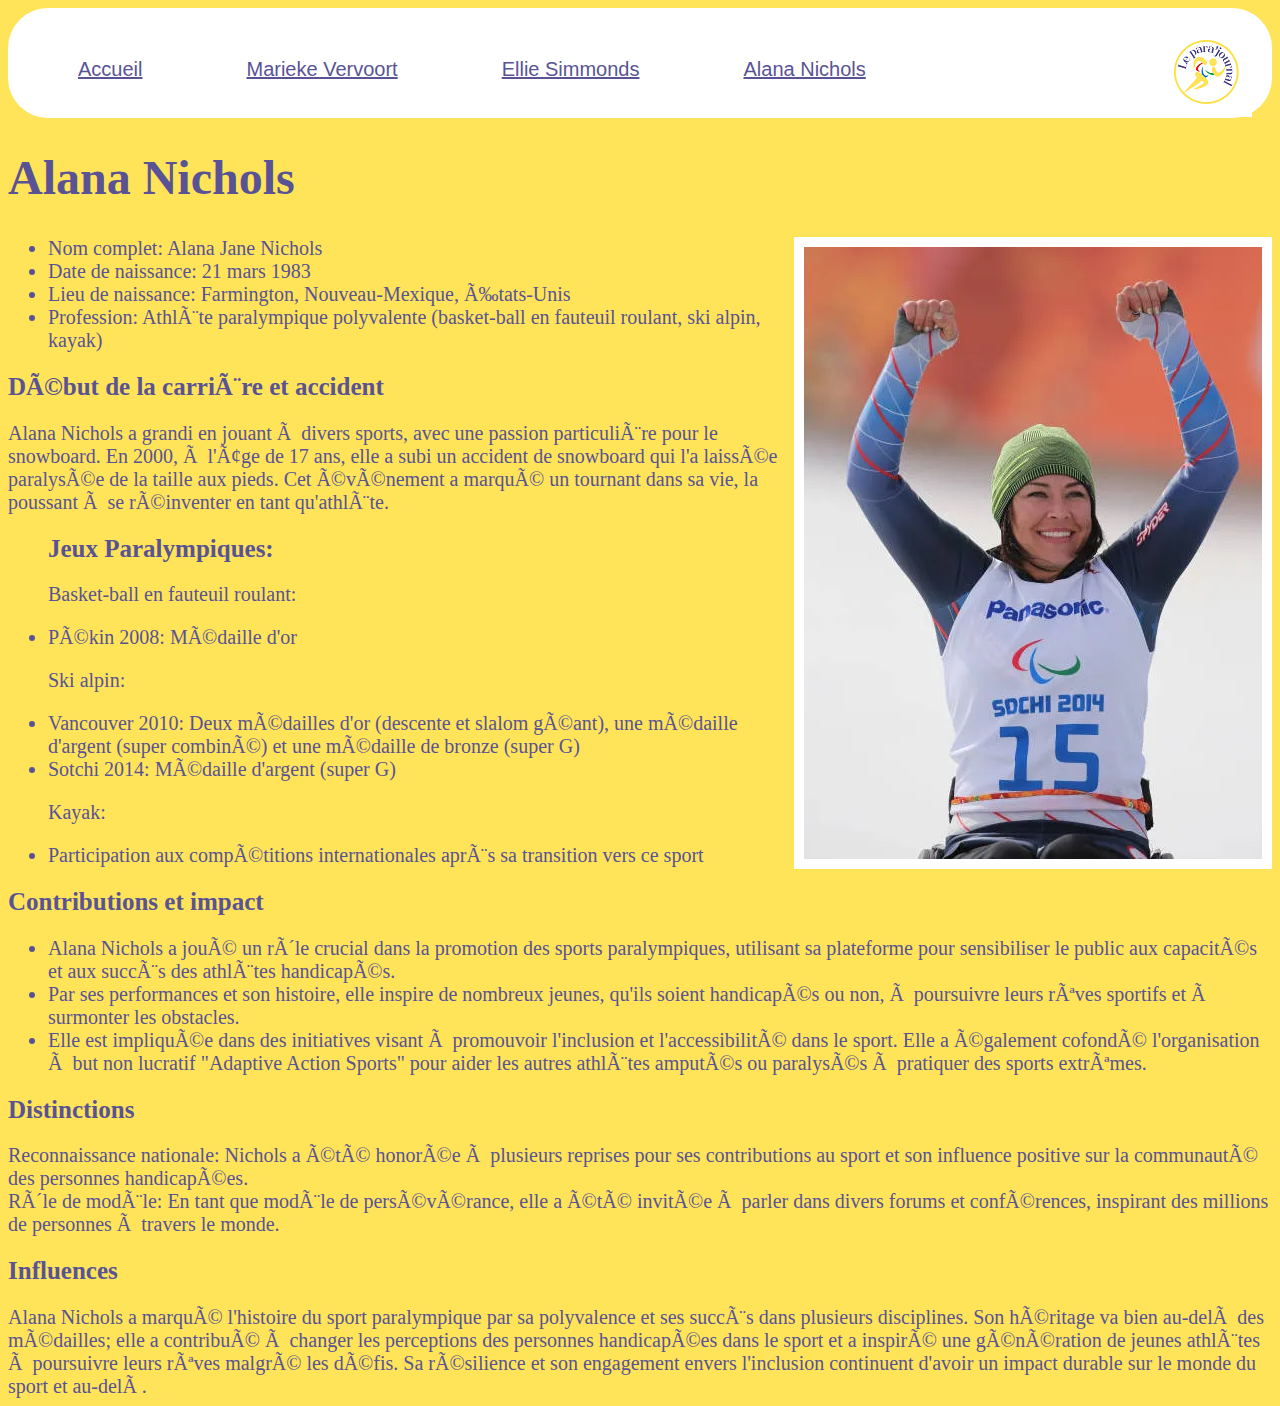
==== Alana Nichols.html @ 9be34101 "Add files via upload" ====
<!Doctype html>
<html>
  <head> 
  	<link href="stylee.css" rel="stylesheet" type="text/css">
    <title>un journal</title>
    <meta charset="utf-9">
  </head>
  <body>
<nav>
  <a href="journal.html" class="nav-item">Accueil</a>
  <a href="Marieke Vervoort.html" class="nav-item">Marieke Vervoort</a>
  <a href="Ellie Simmonds.html" class="nav-item">Ellie Simmonds</a>
  <a href="Alana Nichols.html" class="nav-item">Alana Nichols</a>
  <img src="logo1.png">
 </nav>
  <h1>Alana Nichols</h1>
    <img src="alana.webp">
   <ul>

                  <li>Nom complet: Alana Jane Nichols</li>
                  <li>Date de naissance: 21 mars 1983</li>
                  <li>Lieu de naissance: Farmington, Nouveau-Mexique, États-Unis</li>
                  <li>Profession: Athlète paralympique polyvalente (basket-ball en fauteuil roulant, ski alpin, kayak)</li>
   </ul>
  <h2>Début de la carrière et accident</h2>
<p>Alana Nichols a grandi en jouant à divers sports, avec une passion particulière pour le snowboard. En 2000, à l'âge de 17 ans, elle a subi un accident de snowboard qui l'a laissée paralysée de la taille aux pieds. Cet événement a marqué un tournant dans sa vie, la poussant à se réinventer en tant qu'athlète.</p>
   <ul>

<h2>Jeux Paralympiques:</h2>
              <p>Basket-ball en fauteuil roulant:</p>
                  <li>Pékin 2008: Médaille d'or</li>
              <p>Ski alpin:</p>
                  <li>Vancouver 2010: Deux médailles d'or (descente et slalom géant), une médaille d'argent (super combiné) et une médaille de bronze (super G)</li>
                  <li>Sotchi 2014: Médaille d'argent (super G)</li>
              <p>Kayak:</p>
                  <li>Participation aux compétitions internationales après sa transition vers ce sport</li>
   </ul>
   <h2>Contributions et impact</h2>
   <ul>

                  <li>Alana Nichols a joué un rôle crucial dans la promotion des sports paralympiques, utilisant sa plateforme pour sensibiliser le public aux capacités et aux succès des athlètes handicapés.</li>
                  <li>Par ses performances et son histoire, elle inspire de nombreux jeunes, qu'ils soient handicapés ou non, à poursuivre leurs rêves sportifs et à surmonter les obstacles.</li>
                  <li>Elle est impliquée dans des initiatives visant à promouvoir l'inclusion et l'accessibilité dans le sport. Elle a également cofondé l'organisation à but non lucratif "Adaptive Action Sports" pour aider les autres athlètes amputés ou paralysés à pratiquer des sports extrêmes.</li>
   </ul>
<h2>Distinctions</h2>
                  <li>Reconnaissance nationale: Nichols a été honorée à plusieurs reprises pour ses contributions au sport et son influence positive sur la communauté des personnes handicapées.</li>
                  <li>Rôle de modèle: En tant que modèle de persévérance, elle a été invitée à parler dans divers forums et conférences, inspirant des millions de personnes à travers le monde.</li>
<h2>Influences</h2>
                  <li>Alana Nichols a marqué l'histoire du sport paralympique par sa polyvalence et ses succès dans plusieurs disciplines. Son héritage va bien au-delà des médailles; elle a contribué à changer les perceptions des personnes handicapées dans le sport et a inspiré une génération de jeunes athlètes à poursuivre leurs rêves malgré les défis. Sa résilience et son engagement envers l'inclusion continuent d'avoir un impact durable sur le monde du sport et au-delà.</li>
   </ul>
</body>
</html>
---- stylee.css ----
body{background-color:#ffe459
}

h1{
	color: #595395;
	font-size: xxx-large;
}

p{
	color: #595395;
	font-size: 20px;
}

img{
	border: 10px solid white;
}

h2{
	color: #595395;
	font-size: 25px;
}

li{
	color: #595395;
	font-size: 20px;
}


nav {
    background-color: white;
    padding: 20px;
    height: 70px;
          border-radius: 40px;
} 
.nav-item{
    color: #595395;
    font-size: 20px;
    font-family: arial, sans-serif;
    padding: 50px;
    position: relative;
    top:30px;
}
img{
	float: right;
}
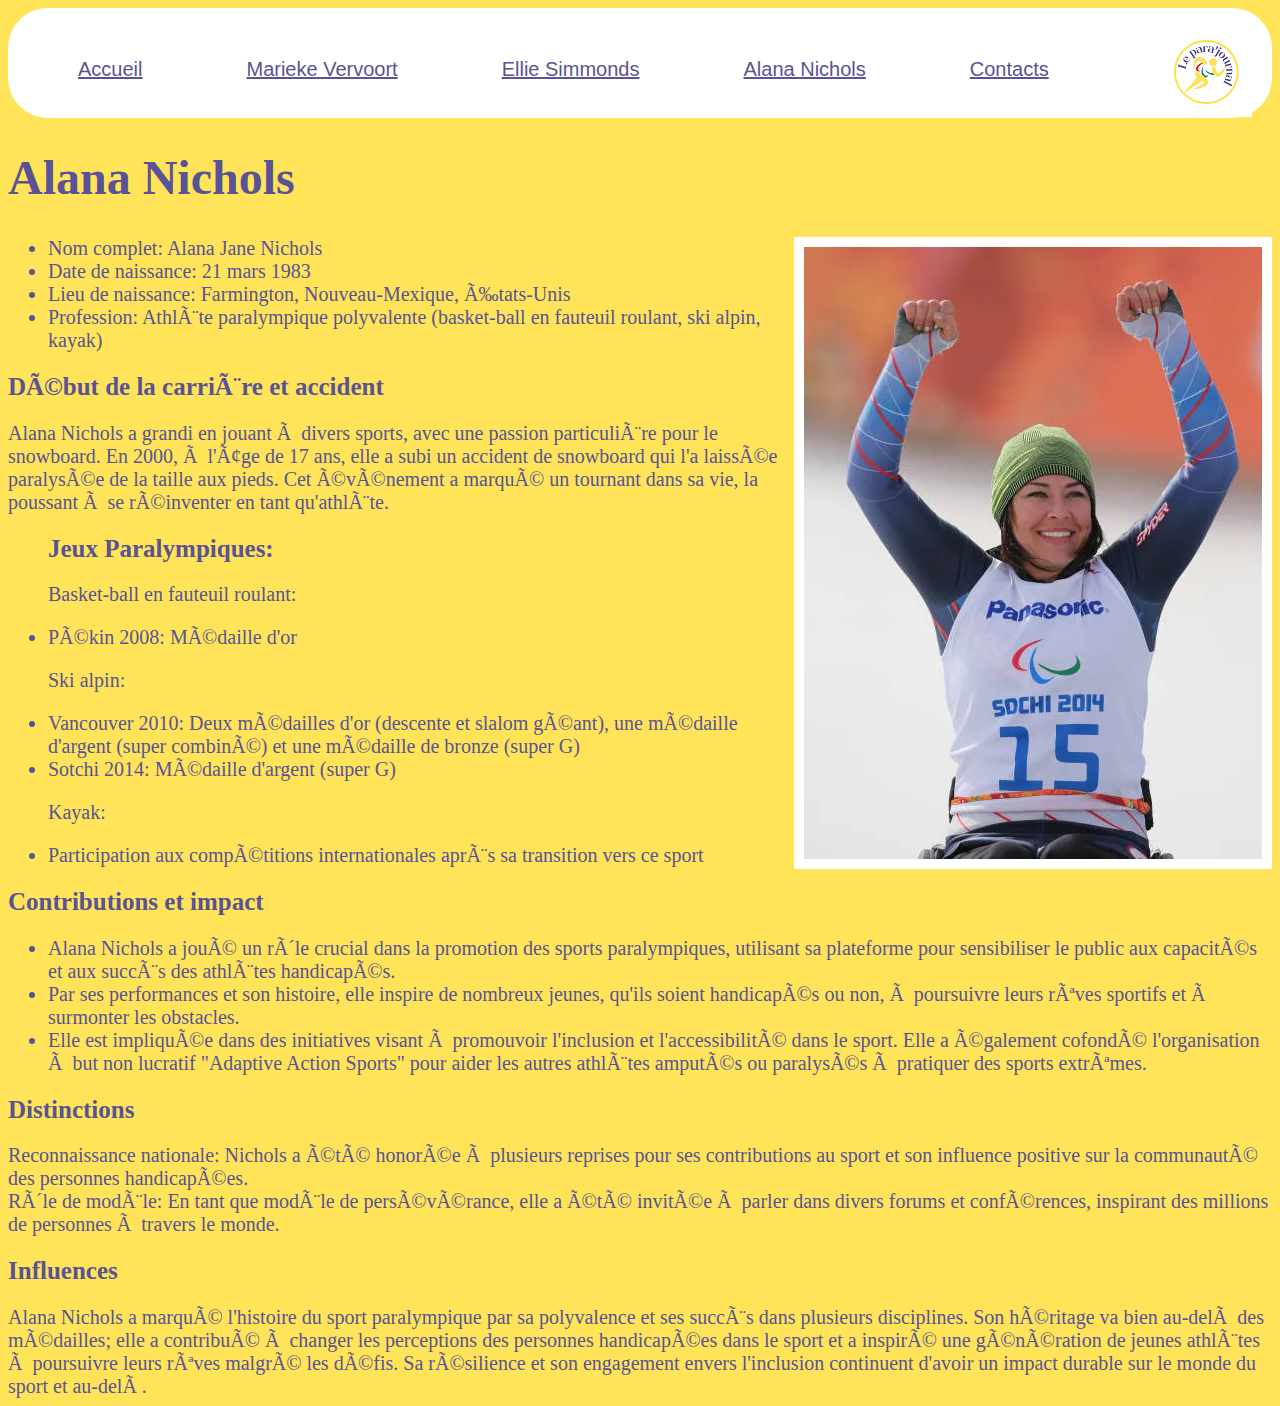
==== commit 60b0da5b: "Update Alana Nichols.html" ====
--- a/Alana Nichols.html
+++ b/Alana Nichols.html
@@ -7,10 +7,11 @@
   </head>
   <body>
 <nav>
-  <a href="journal.html" class="nav-item">Accueil</a>
+  <a href="index.html" class="nav-item">Accueil</a>
   <a href="Marieke Vervoort.html" class="nav-item">Marieke Vervoort</a>
   <a href="Ellie Simmonds.html" class="nav-item">Ellie Simmonds</a>
   <a href="Alana Nichols.html" class="nav-item">Alana Nichols</a>
+   <a href="contacts.html" class="nav-item">Contacts</a>
   <img src="logo1.png">
  </nav>
   <h1>Alana Nichols</h1>
@@ -49,4 +50,4 @@
                   <li>Alana Nichols a marqué l'histoire du sport paralympique par sa polyvalence et ses succès dans plusieurs disciplines. Son héritage va bien au-delà des médailles; elle a contribué à changer les perceptions des personnes handicapées dans le sport et a inspiré une génération de jeunes athlètes à poursuivre leurs rêves malgré les défis. Sa résilience et son engagement envers l'inclusion continuent d'avoir un impact durable sur le monde du sport et au-delà.</li>
    </ul>
 </body>
-</html>+</html>
